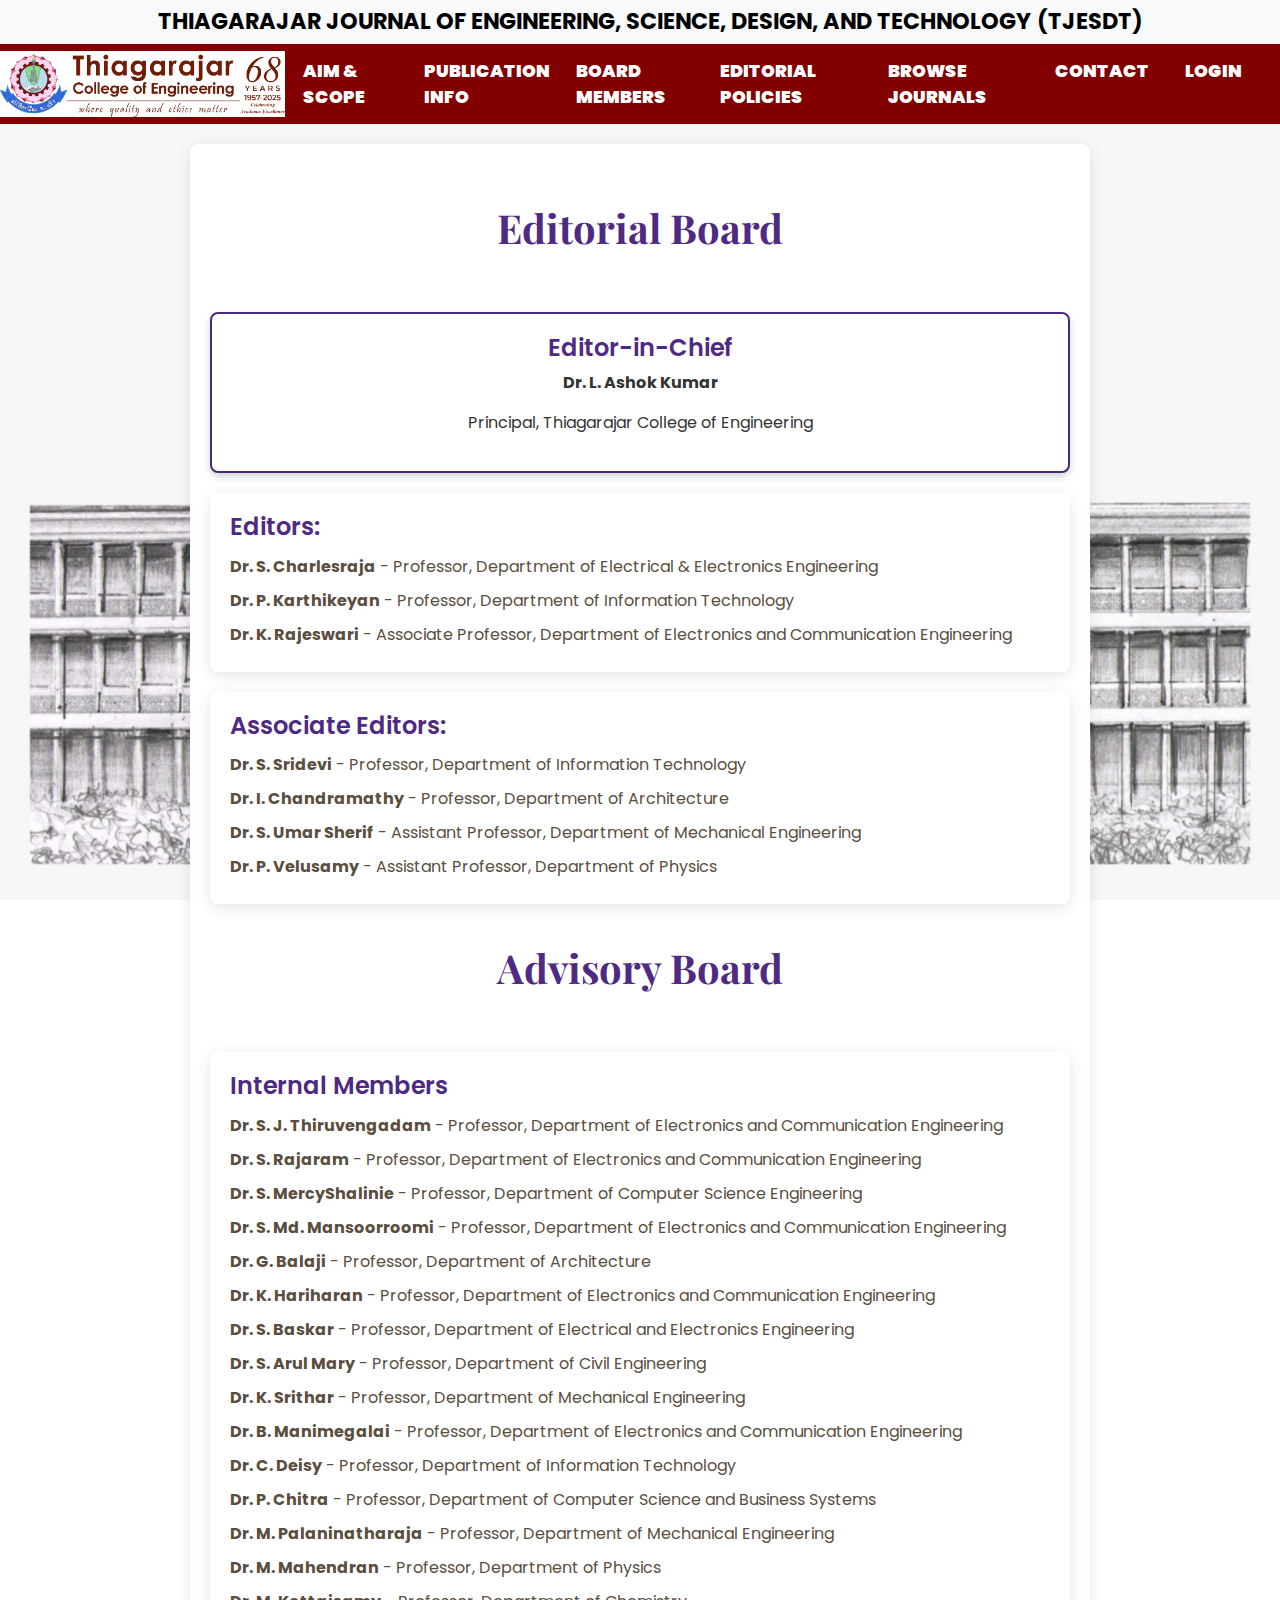
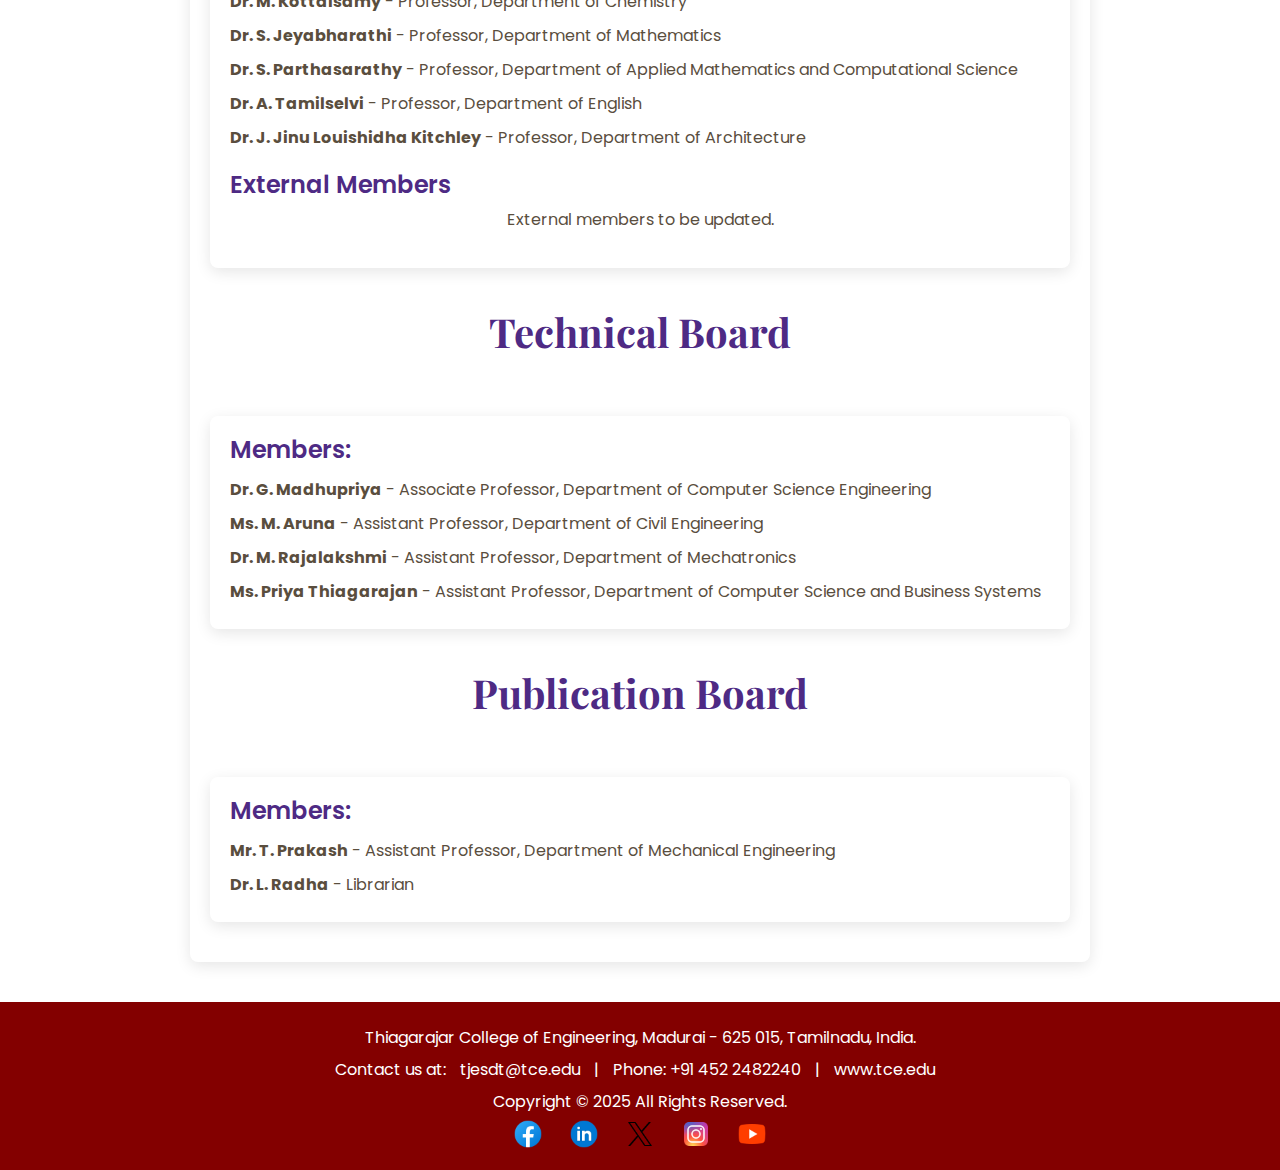
==== board.html @ 8c295099 "first commit" ====
<!DOCTYPE html>
<html lang="en">
<head>
  <meta charset="UTF-8">
  <meta name="viewport" content="width=device-width, initial-scale=1.0">
  <title>Editorial Board - Thiagarajar Journal</title>
  
  <!-- Bootstrap CSS -->
  <link href="https://stackpath.bootstrapcdn.com/bootstrap/4.5.2/css/bootstrap.min.css" rel="stylesheet">

  <!-- FontAwesome Icons -->
  <link href="https://cdnjs.cloudflare.com/ajax/libs/font-awesome/5.15.4/css/all.min.css" rel="stylesheet">

  <!-- Google Fonts: Poppins and Playfair Display -->
  <link href="https://fonts.googleapis.com/css2?family=Poppins:wght@300;400;600&family=Playfair+Display:wght@700&display=swap" rel="stylesheet">
  <link rel="stylesheet" href="styles.css">
  <!--
  <style>
    body {
      font-family: 'Poppins', sans-serif;
      background-image: url('tce.jpg'); /* Background image URL */
      background-size: cover; /* Ensures the image covers the entire page */
      background-position: center center; /* Centers the image */
      background-attachment: fixed; /* Keeps the background fixed during scrolling */
      color: #5a4e3e; /* Relaxing, soft brown tone */
    }
    .navbar {
      background-color: brown;
      padding: 0;
      min-height: 80px;
      display: flex;
      align-items: center;
    }
    
    .navbar-brand {
      padding: 0;
      margin: 0;
      height: 80px;
      display: flex;
      align-items: center;
    }
    
    .navbar-brand img {
      width: 100%;
      height: 100%;
      object-fit: contain;
      margin: 0;
      padding: 0px;
    }
    
    .journal-title {
      color: white;
      font-weight: bold;
      font-size: 1.2rem !important;
      text-transform: uppercase;
      padding-left: 20px;
      margin: 0;
      line-height: 1.2;
      flex-grow: 1;
      text-align: left;
    }

    .navbar-nav .nav-item {
      padding: 0 10px;
    }
    
    .navbar-brand, .nav-link {
      color: white !important;
      font-family: 'Poppins', sans-serif;
      font-size: 0.97rem;
      font-weight: 900;
      text-transform: uppercase;
    }

    .navbar-brand:hover, .nav-link:hover {
      color: #fff !important;
      text-decoration: underline;
    }

    .navbar-nav .nav-item.active .nav-link {
      color: #FF4F3A !important;
      font-weight: 700;
    }

    .navbar-toggler {
      border: none;
    }

    .navbar-collapse {
      justify-content: flex-end;
      flex-grow: 0;
    }
    p1 {
      text-align: center;
      line-height: 2;
    }o

    /* Responsive navbar adjustments */
    @media (max-width: 992px) {
      .journal-title {
        font-size: 1rem !important;
      }
      
      .navbar-brand {
        width: 70px;
        height: 70px;
      }
    }
    
    @media (max-width: 768px) {
      .journal-title {
        font-size: 1rem !important;
        padding-left: 10px;
      }
      
      .navbar-brand {
        width: 60px;
        height: 60px;
      }
    }
    .section-title {
      text-align: center;
      color: #4E2A84;
      background-color: white;
      font-family: 'Playfair Display', serif;
      font-weight: 700;
      margin: 60px;
      font-size: 2.5rem;
      border-radius: 100px;
      margin-top: 40px;
    }
    .section-content {
      padding: 20px;
      margin: 20px auto;
      border-radius: 8px;
      background-color: #fff;
      box-shadow: 0 4px 10px rgba(0, 0, 0, 0.1);
      max-width: 900px;
    }
    
    /* Footer Styles */
    footer {
      background-color: brown;
      color: white;
      padding: 20px 0;
      text-align: center;
      margin-top: 40px;
    }

    footer a {
      color: white;
      text-decoration: none;
      margin: 0 10px;
    }

    footer a:hover {
      text-decoration: underline;
    }
    .card {
      margin: 15px 0;
      transition: transform 0.3s ease, box-shadow 0.3s ease;
    }
    .card:hover {
      transform: translateY(-10px);
      box-shadow: 0 8px 20px rgba(0, 0, 0, 0.15);
    }
    .editor-card {
      border: 2px solid #4E2A84;
      margin-bottom: 20px;
      box-shadow: 0 4px 8px rgba(0, 0, 0, 0.1);
    }
    .editor-card-body {
      padding: 15px;
    }
    .editor-card-title {
      color: #4E2A84;
      font-weight: 600;
      font-size: 1.5rem;
    }
    .editor-description {
      font-size: 1.1rem;
      color: #333;
    }
    .editor-role {
      font-size: 1.2rem;
      color: #7f7f7f;
    }
    .icon {
      font-size: 2rem;
      color: #4E2A84;
      margin-right: 10px;
    }
    .editor-name {
      font-size: 1.2rem;
      color: #4E2A84;
      font-weight: 600;
    }
    .editor-role, .editor-description {
      color: #333;
      font-size: 1rem;
    }
    .list-group-item {
      background-color: transparent;
      border: none;
      padding: 5px 0;
    }
  </style> -->
</head>
<body>
  <header>

    <!-- Pre-header with Journal Title -->
<div class="pre-header text-center py-2 bg-light">
<span class="journal-title">Thiagarajar Journal of Engineering, Science, Design, and Technology (TJESDT)</span>
</div>

<!-- Header with Navigation -->
<nav class="navbar navbar-expand-lg navbar-light">
<a class="navbar-brand" href="home.html">
  <img src="logo.png" alt="TJESDT Logo">
</a>
<button class="navbar-toggler" type="button" data-toggle="collapse" data-target="#navbarNav" aria-controls="navbarNav" aria-expanded="false" aria-label="Toggle navigation">
  <span class="navbar-toggler-icon"></span>
</button>
<div class="collapse navbar-collapse" id="navbarNav">
  <ul class="navbar-nav">
    <li class="nav-item">
      <a class="nav-link" href="home.html#aim-scope"><i class=""></i> Aim & Scope</a>
    </li>
    <li class="nav-item">
      <a class="nav-link" href="home.html#publication-info"><i class=""></i> Publication Info</a>
    </li> 
    <a class="nav-link" href="board.html"><i class=""></i> Board Members</a>
    </li>
    <li class="nav-item">
      <a class="nav-link" href="editorial-policies.html"><i class=""></i> Editorial Policies</a>
    </li>
    
    <li class="nav-item">
      <a class="nav-link" href="http://localhost:3002"><i class=""></i> Browse Journals</a>
    </li>
    <li class="nav-item">
      <a class="nav-link" href="home.html#contact"><i class=""></i> Contact</a>
    </li>
    <li class="nav-item">
      <a class="nav-link" href="index.html"><i class=""></i> Login</a>
    </li>
    <li class="nav-item">
  </ul>
</div>
</nav>
<!-- End Header with Navigation -->

</header>
    <div>
 

    <!-- Editorial Board Members Section -->
    <div class="section-content">
      <h2 class="section-title">Editorial Board</h2>
      

      <!-- Editor-in-Chief Card -->
      <div class="card editor-card">
        <div class="card-body">
          <div>
            <i class=""></i>
            <div>
              <h4 class="editor-card-title" align="center">Editor-in-Chief</h4>
              <p class="editor-role"><strong>Dr. L. Ashok Kumar</strong></p>
              <p class="editor-description">Principal, Thiagarajar College of Engineering </p>
            </div>
          </div>
        </div>
      </div>

      <!-- Editors Cards -->
      <div class="section-content">
        <h3 class="editor-name">Editors:</h3>
        <ul class="list-group">
          <li class="list-group-item"><strong>Dr. S. Charlesraja</strong> - Professor, Department of Electrical & Electronics Engineering</li>
          <li class="list-group-item"><strong>Dr. P. Karthikeyan</strong> - Professor,  Department of Information Technology</li>
          <li class="list-group-item"><strong>Dr. K. Rajeswari</strong> - Associate Professor,  Department of Electronics and Communication Engineering</li>
        </ul>
      </div>

      <!-- Associate Editors Cards -->
      <div class="section-content">
        <h3 class="editor-name">Associate Editors:</h3>
        <ul class="list-group">
          <li class="list-group-item"><strong>Dr. S. Sridevi</strong> -  Professor, Department of Information Technology</li>
          <li class="list-group-item"><strong>Dr. I. Chandramathy</strong> - Professor, Department of Architecture</li>
          <li class="list-group-item"><strong>Dr. S. Umar Sherif</strong> - Assistant Professor, Department of Mechanical Engineering</li>
          <li class="list-group-item"><strong>Dr. P. Velusamy</strong> - Assistant Professor, Department of Physics</li>
        </ul>
      </div>

        <!-- Advisory Board Internal Members Section -->
    <div class="  ">
 
      <h2 class="section-title">Advisory Board</h2>
    </div>
<div class="section-content">
  <h2 class="editor-name">Internal Members</h2>
  <ul class="list-group">
    <li class="list-group-item"><strong>Dr. S. J. Thiruvengadam</strong> - Professor, Department of Electronics and Communication Engineering</li>
    <li class="list-group-item"><strong>Dr. S. Rajaram</strong> - Professor, Department of Electronics and Communication Engineering</li>
    <li class="list-group-item"><strong>Dr. S. MercyShalinie</strong> - Professor, Department of Computer Science Engineering</li>
    <li class="list-group-item"><strong>Dr. S. Md. Mansoorroomi</strong> - Professor, Department of Electronics and Communication Engineering</li>
    <li class="list-group-item"><strong>Dr. G. Balaji</strong> - Professor, Department of Architecture</li>
    <li class="list-group-item"><strong>Dr. K. Hariharan</strong> - Professor, Department of Electronics and Communication Engineering</li>
    <li class="list-group-item"><strong>Dr. S. Baskar</strong> - Professor, Department of Electrical and Electronics Engineering</li>
    <li class="list-group-item"><strong>Dr. S. Arul Mary</strong> - Professor, Department of Civil Engineering</li>
    <li class="list-group-item"><strong>Dr. K. Srithar</strong> - Professor, Department of Mechanical Engineering</li>
    <li class="list-group-item"><strong>Dr. B. Manimegalai</strong> - Professor, Department of Electronics and Communication Engineering</li>
    <li class="list-group-item"><strong>Dr. C. Deisy</strong> - Professor, Department of Information Technology </li>
    <li class="list-group-item"><strong>Dr. P. Chitra</strong> - Professor, Department of Computer Science and Business Systems</li>
    <li class="list-group-item"><strong>Dr. M. Palaninatharaja</strong> - Professor, Department of Mechanical Engineering</li>
    <li class="list-group-item"><strong>Dr. M. Mahendran</strong> - Professor, Department of Physics</li>
    <li class="list-group-item"><strong>Dr. M. Kottaisamy</strong> - Professor, Department of Chemistry</li>
    <li class="list-group-item"><strong>Dr. S. Jeyabharathi</strong> - Professor, Department of Mathematics</li>
    <li class="list-group-item"><strong>Dr. S. Parthasarathy</strong> - Professor, Department of Applied Mathematics and Computational Science</li>
    <li class="list-group-item"><strong>Dr. A. Tamilselvi</strong> - Professor, Department of English</li>
    <li class="list-group-item"><strong>Dr. J. Jinu Louishidha Kitchley</strong> - Professor, Department of Architecture</li>
  </ul>
  <p></p>
  <h2 class="editor-name">External Members</h2>
<!-- Advisory Board External Members Section -->
  <p class="text-center">External members to be updated.</p>
</div>  

    <!-- Reviewers Board Members Section -->
    <div class="  ">
            <h2 class="section-title">Technical Board</h2>
    </div>
    <div class="section-content">
      <h2 class="editor-name">Members:</h2>
      <ul class="list-group">
        <li class="list-group-item"><strong>Dr. G. Madhupriya</strong> - Associate Professor, Department of Computer Science Engineering</li>
        <li class="list-group-item"><strong>Ms. M. Aruna</strong> - Assistant Professor, Department of Civil Engineering </li>
        <li class="list-group-item"><strong>Dr. M. Rajalakshmi</strong> - Assistant Professor, Department of Mechatronics</li>
        <li class="list-group-item"><strong>Ms. Priya Thiagarajan</strong> - Assistant Professor, Department of Computer Science and Business Systems</li>
      </ul>
    </div>

    <!-- Publication Board Members Section -->
    <div class="  ">
 
      <h2 class="section-title">Publication Board </h2>
    </div>
    <div class="section-content">
      
      <h2 class="editor-name">Members:</h2>
      <ul class="list-group">
        <li class="list-group-item"><strong>Mr. T. Prakash</strong> - Assistant Professor, Department of Mechanical Engineering</li>
        <li class="list-group-item"><strong>Dr. L. Radha</strong> - Librarian</li>
      </ul>
    </div>

    


<div class="  ">
 
</div>

</div>

<footer>
  <!-- Footer -->

 <p1>Thiagarajar College of Engineering, Madurai - 625 015, Tamilnadu, India.</p1><br>
  <p1>Contact us at: <a href="mailto:tjesdt@tce.edu">tjesdt@tce.edu</a> |<a>  Phone: +91 452 2482240 </a>  | <a href="https://www.tce.edu">www.tce.edu</a> </p1><br>
  <p1>Copyright © 2025  All Rights Reserved. </p1><br>
  <div>
    <a href="https://www.facebook.com/TheOfficialTCEPage" target="_blank"><img alt="ta" src="fb.png" style="width: 2em; height: 2em;"></a>
    <a href="https://www.linkedin.com/in/tcemadurai" target="_blank"><img alt="ta" src="li.png" style="width: 2em; height: 2em;"></a>
    <a href="https://twitter.com/tceofficialpage" target="_blank"><img alt="ta" src="tw.png" style="width: 2em; height: 2em;"></a>
    <a href="https://www.instagram.com/tce_madurai/" target="_blank"><img alt="ta" src="insta.png" style="width: 2em; height: 2em;"></a>
    <a href="https://www.youtube.com/ThiagarajarCollegeofEngineeringTCE"><img alt="ta" src="yt.png" style="width: 2em; height: 2em;"></a>
  </div>

</footer>


<!-- Bootstrap JS, jQuery, and Popper.js -->
<script src="https://code.jquery.com/jquery-3.5.1.slim.min.js"></script>
<script src="https://cdn.jsdelivr.net/npm/@popperjs/core@2.9.2/dist/umd/popper.min.js"></script>
<script src="https://stackpath.bootstrapcdn.com/bootstrap/4.5.2/js/bootstrap.min.js"></script>

</body>
</html>
---- styles.css ----
body {
    font-family: 'Poppins', sans-serif;
    background-image: url('tce.jpg'); /* Background Image */
    background-size: cover;
    background-position: center center;
    background-attachment: fixed;
    color: #5a4e3e;

    
  }

  .news_announcement {
    background: #830000;
    float: left;
    color: #fff;
    margin: 0px !important;
    padding-left: 100px;
    padding-right: 20px;
    position: relative;
    z-index: 9;
    font-family: "Font1";
    font-size: 16px;
    text-align: right;
}
  .marq{
    padding-top:5px;
    padding-bottom:5px;
    background-color: white;
    color:red;
    direction: left;
    font-size:larger
  }

  .announcements__text {
    font: 16px/40px "Lato-Bold";
    background: #160504;
    float: left;
    color: #fff;
    margin: 0;
    padding-right: 20px;
    position: relative;
    z-index: 9;
    font-size: large;
}

  
  .navbar {
        background-color: #830000;
        padding: 0;
        min-height: 80px;
        display: flex;
        align-items: center;
      }
      
      .navbar-brand {
        padding: 0;
        margin: 0;
        height: 80px;
        display: flex;
        align-items: center;
        
      }
      
      .navbar-brand img {
        width: 100%;
        height: 100%;
        object-fit: contain;
        margin: 0;
        padding: 0px;
      }
      
      .journal-title {
        color: black !important;
        font-weight: bold;
        font-size: 1.4rem !important;
        text-transform: uppercase;
        padding-left: 20px;
        margin: 0;
        line-height: 1.2;
        flex-grow: 1;
        text-align: left;
      }
  
      .navbar-nav .nav-item {
        padding: 0 10px;
      }
      
      .navbar-brand, .nav-link {
        color: white !important;
        font-family: 'Poppins', sans-serif;
        font-size: 1.1rem;
        font-weight: 1000;
        text-transform: uppercase;
      }
  
      .navbar-brand:hover, .nav-link:hover {
        color: #fff !important;
        text-decoration: underline;
      }
  
      .navbar-nav .nav-item.active .nav-link {
        color: #830000 !important;
        font-weight: 700;
      }
  
      .navbar-toggler {
        border: none;
      }
  
      .navbar-collapse {
        justify-content: flex-end;
        flex-grow: 0;
      }
  
      /* Responsive navbar adjustments */
      @media (max-width: 992px) {
        .journal-title {
          font-size: 1rem !important;
        }
        
        .navbar-brand {
          width: 70px;
          height: 70px;
        }
      }
      
      @media (max-width: 768px) {
        .journal-title {
          font-size: 1rem !important;
          padding-left: 10px;
        }
        
        .navbar-brand {
          width: 60px;
          height: 60px;
        }
      }
  .section-title {
    text-align: center;
    color: #4E2A84;
    background-color: white;
    font-family: 'Playfair Display', serif;
    font-weight: 700;
    margin: 60px;
    font-size: 2.5rem;
    border-radius: 100px;
    margin-top: 40px;
   
  }

  .section-content {
    padding: 20px;
    margin: 20px auto;
    border-radius: 8px;
    background-color: #fff;
    box-shadow: 0 4px 15px rgba(0, 0, 0, 0.1);
    transition: transform 0.3s ease, box-shadow 0.3s ease;
    max-width: 900px;
}

  
  .card {
    margin: 30px auto;
    background-color: rgba(255, 255, 255, 0.8); /* Transparent white background for the card */
    border-radius: 8px;
    box-shadow: 0 4px 10px rgba(0, 0, 0, 0.1);
    transition: transform 0.3s ease, box-shadow 0.3s ease;
  }

  .card-login {
    margin: 30px auto;
    max-width: 500px;
    background-color: rgba(255, 255, 255, 0.8); /* Transparent white background for the card */
    border-radius: 8px;
    padding: 20px;
    box-shadow: 0 4px 10px rgba(0, 0, 0, 0.1);
  }

  .card:hover {
    transform: translateY(-10px);
    box-shadow: 0 8px 20px rgba(0, 0, 0, 0.15);
  }
  
  .card-title {
    font-family: 'Playfair Display', serif;
    font-weight: 700;
    color: #4E2A84;
    font-size: 2rem;
  }

  .card-body {
    background-color: white;
    border-radius: 8px ;
    box-shadow: 0 4px 10px rgba(0, 0, 0, 0.1) ;
 }
 .editor-card {
    border: 2px solid #4E2A84;
    margin-bottom: 20px;
    box-shadow: 0 4px 8px rgba(0, 0, 0, 0.1);
  }
  .editor-card-body {
    padding: 15px;
  }
  .editor-card-title {
    color: #4E2A84;
    font-weight: 600;
    font-size: 1.5rem;
    align-content: center;
  }
  .editor-description {
    font-size: 1.1rem;  
    color: #333;
    text-align:center;
  }
  .editor-role {
    font-size: 1.6rem;
    color: #7f7f7f;
    text-align: center;
  }
  .icon {
    font-size: 2rem;
    color: #4E2A84;
    margin-right: 10px;
  }
  .editor-name {
    font-size: 1.5rem;
    color: #4E2A84;
    font-weight: 600;
  }
  .editor-role, .editor-description {
    color: #333;
    font-size: 1rem;
  }
  .list-group-item {
    background-color: transparent;
    border: none;
    padding: 5px 0;
  }

  .icon {
    color: #4E2A84;
    margin-right: 10px;
  }
  .policy-list ul {
    list-style-type: none;
    padding-left: 0;
  }
  .policy-list li {
    font-size: 1.2rem;
    margin-bottom: 20px;
    padding-left: 30px;
    position: relative;
  }
  .policy-list li::before {
    content: '\f00c';
    font-family: 'FontAwesome';
    position: absolute;
    left: 0;
    color: #4E2A84;
    font-size: 1.5rem;
  }

/* Carousel Styles */
#imageCarousel {
  width: 100%;
  height: 60vh; /* 60% of the viewport height */
  overflow: hidden;
  margin-bottom: 20px;
}

.carousel-item {
  height: 60vh; /* Match parent height */
}

.carousel-item img {
  width: 100%;
  height: 100%; /* Stretch to fill container height */
  object-fit: contain; /* Fit the entire image within the container without cropping */
  object-position: center;
}


  .carousel-control-prev-icon,
  .carousel-control-next-icon {
    background-color: rgba(0, 0, 0, 0.5);
    border-radius: 50%;
    padding: 20px;
  }

  /* Dropdown Menu Styles */
  .dropdown-menu {
    background-color: #830000;
    color: antiquewhite;
    border: none;
    z-index: 1050;
  }

  .dropdown-item {
    color: white !important;
  }

  .dropdown-item:hover {
    background-color: #830000;
    color: white;
  }

  .dropdown-toggle::after {
    content: none;
  }

  .dropdown-menu-right {
    right: 0;
    left: auto;
  }

  .navbar-right {
    margin-right: 15px;
  }

  /* Container and Text Styles */
  .container-in {
    margin-top: 40px;
    max-width: 900px;
    width: 100%;
    padding-right: 15px;
    padding-left: 15px;
    margin-right: auto;
    margin-left: auto;
  }


  .recent-updates {
    background-color: #fff;
    padding: 30px;
    border-radius: 8px;
    box-shadow: 0 4px 10px rgba(0, 0, 0, 0.1);
  }
  .recent-updates h3 {
    text-align: center;
    font-family: 'Playfair Display', serif;
    font-weight: 700;
    font-size: 2rem;
    color: #4E2A84;
  }
  .recent-updates p {
    font-size: 1.1rem;
    line-height: 1.8;
    text-align: justify;
  }

  p {
    text-align: justify;
  }

  p1 {
    text-align: center;
    line-height: 2;
  }

  .login-container h2 {
    font-weight: 900; /* Very bold title */
    font-size: 28px; /* Increase font size for emphasis */
}

.form-label, .form-group label {
    font-weight: 700; /* Make labels bold */
    font-size: 18px; /* Slightly increase size for readability */
}

.form-control {
    font-weight: bold; /* Make input text bold */
}

.btn {
    font-weight: 900; /* Very bold button text */
    font-size: 18px; /* Larger button text */
} 
  
  .form-group label {
    font-size: 1.1rem;
    font-weight: 600;
  }
  
  .form-group .input-group-text {
    background-color: #830000;
    color: white;
  }
  
  .form-group i {
    position: absolute;
    top: 75%;
    left: 15px;
    transform: translateY(-50%); /* Center the icon vertically */
    color: #830000;
  }
  
  .form-control {
    padding-left: 40px; /* Space for the icon */
    padding-right: 15px; /* Padding for the right side */
    font-size: 1.1rem; /* Font size for the input text */
  }
  
  .form-group input {
    padding-left: 35px; /* Adjust padding to give space for the icon */
  }
  
  .btn {
    background-color: #830000;
    color: white;
    font-weight: 700;
    text-transform: uppercase;
  }
  
  .btn:hover {
    background-color: #830000;
  }
  
  /* Footer Styles */
  footer {
        background-color: #830000;
        color: white;
        padding: 20px 0;
        text-align: center;
        margin-top: 40px;
        
      }
  
      footer a {
        color: white;
        text-decoration: none;
        margin: 0 10px;
      }
  
      footer a:hover {
        text-decoration: underline;
      }
      
  
  /* Media queries for responsive design */
  @media (max-width: 576px) {
    .card {
      margin: 20px;
      padding: 15px;
    }
  }

  .loading-container {
    display: none;
    position: fixed;
    top: 0;
    left: 0;
    width: 100%;
    height: 100%;
    background-color: rgba(0, 0, 0, 0.7);
    z-index: 1000;
    justify-content: center;
    align-items: center;
    flex-direction: column;
}
.spinner-border {
    width: 3rem;
    height: 3rem;
}
.loading-text {
    color: white;
    margin-top: 20px;
    font-size: 1.5rem;
}

.loading-container {
  display: none;
  position: fixed;
  top: 0;
  left: 0;
  width: 100%;
  height: 100%;
  background-color: rgba(0, 0, 0, 0.7);
  z-index: 1000;
  justify-content: center;
  align-items: center;
  flex-direction: column;
}
.spinner-border {
  width: 3rem;
  height: 3rem;
}
.loading-text {
  color: white;
  margin-top: 20px;
  font-size: 1.5rem;
}

#signupForm {
  color: black;
}
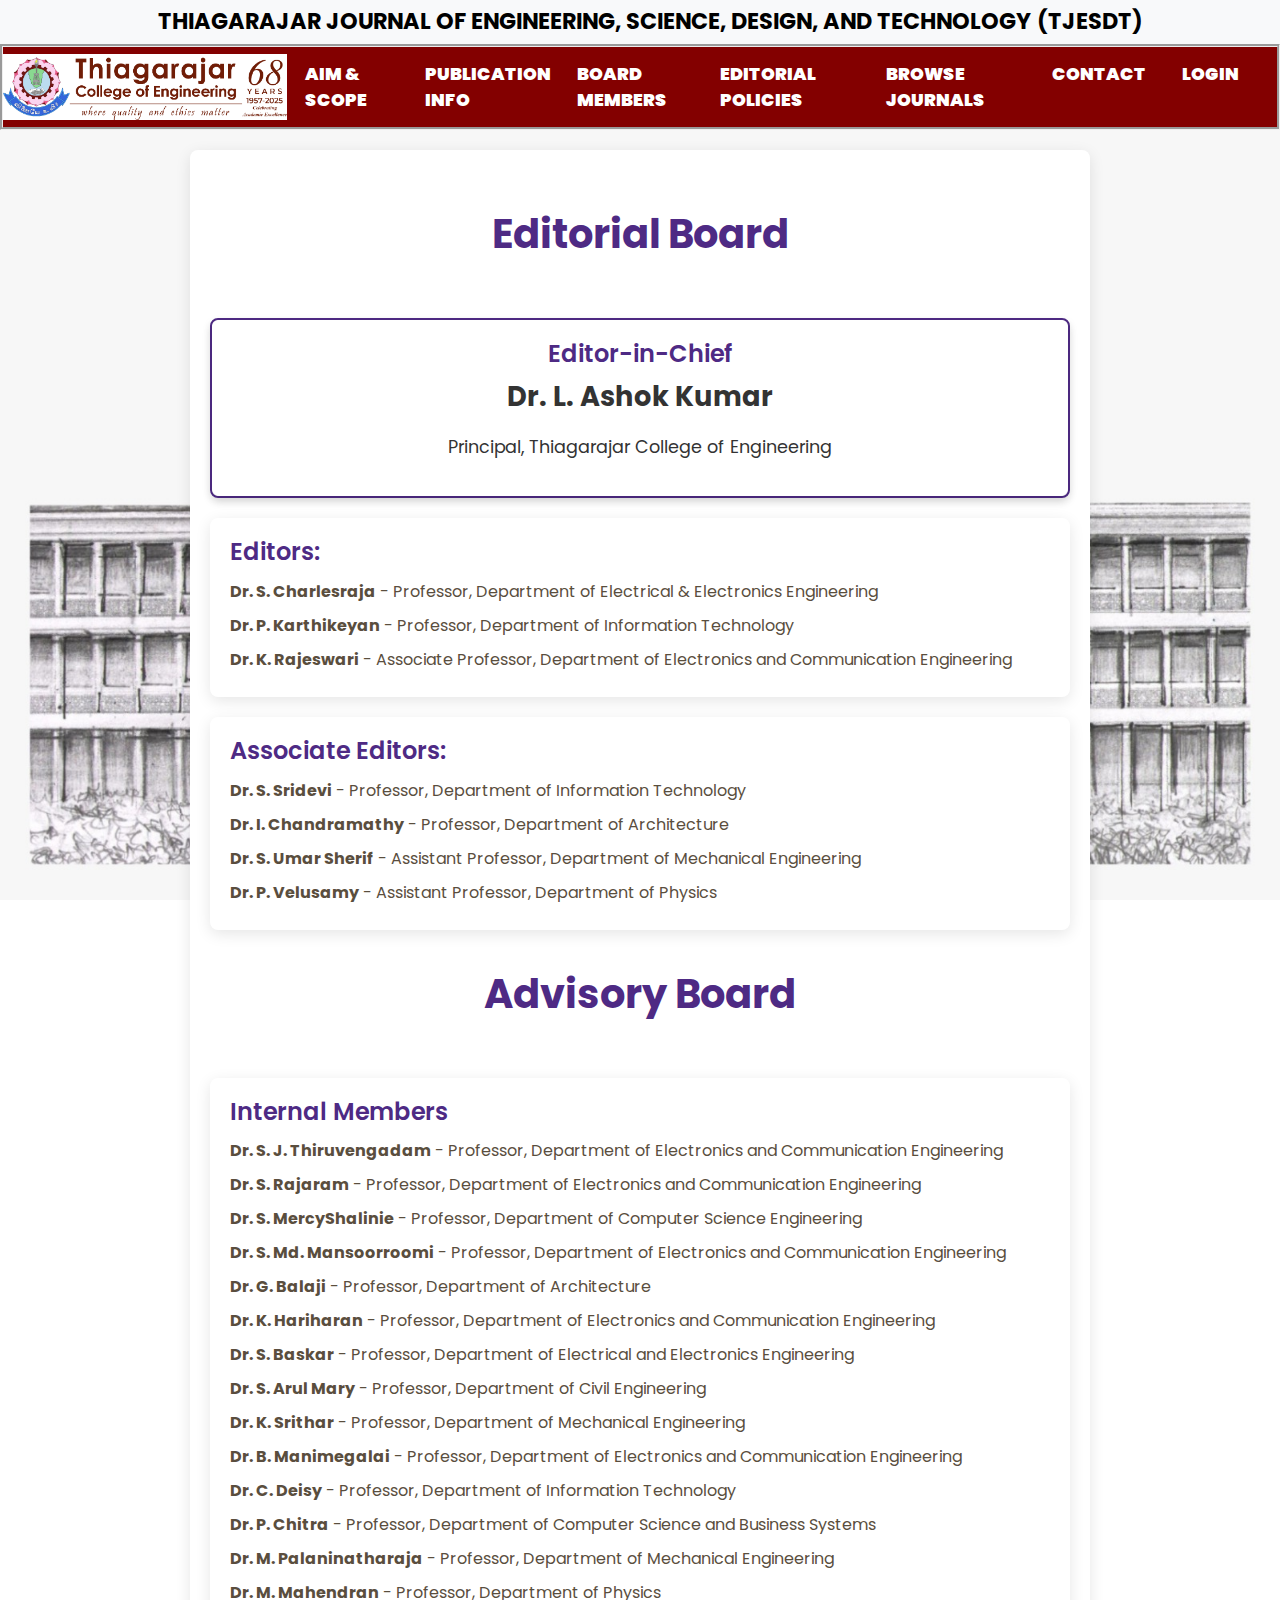
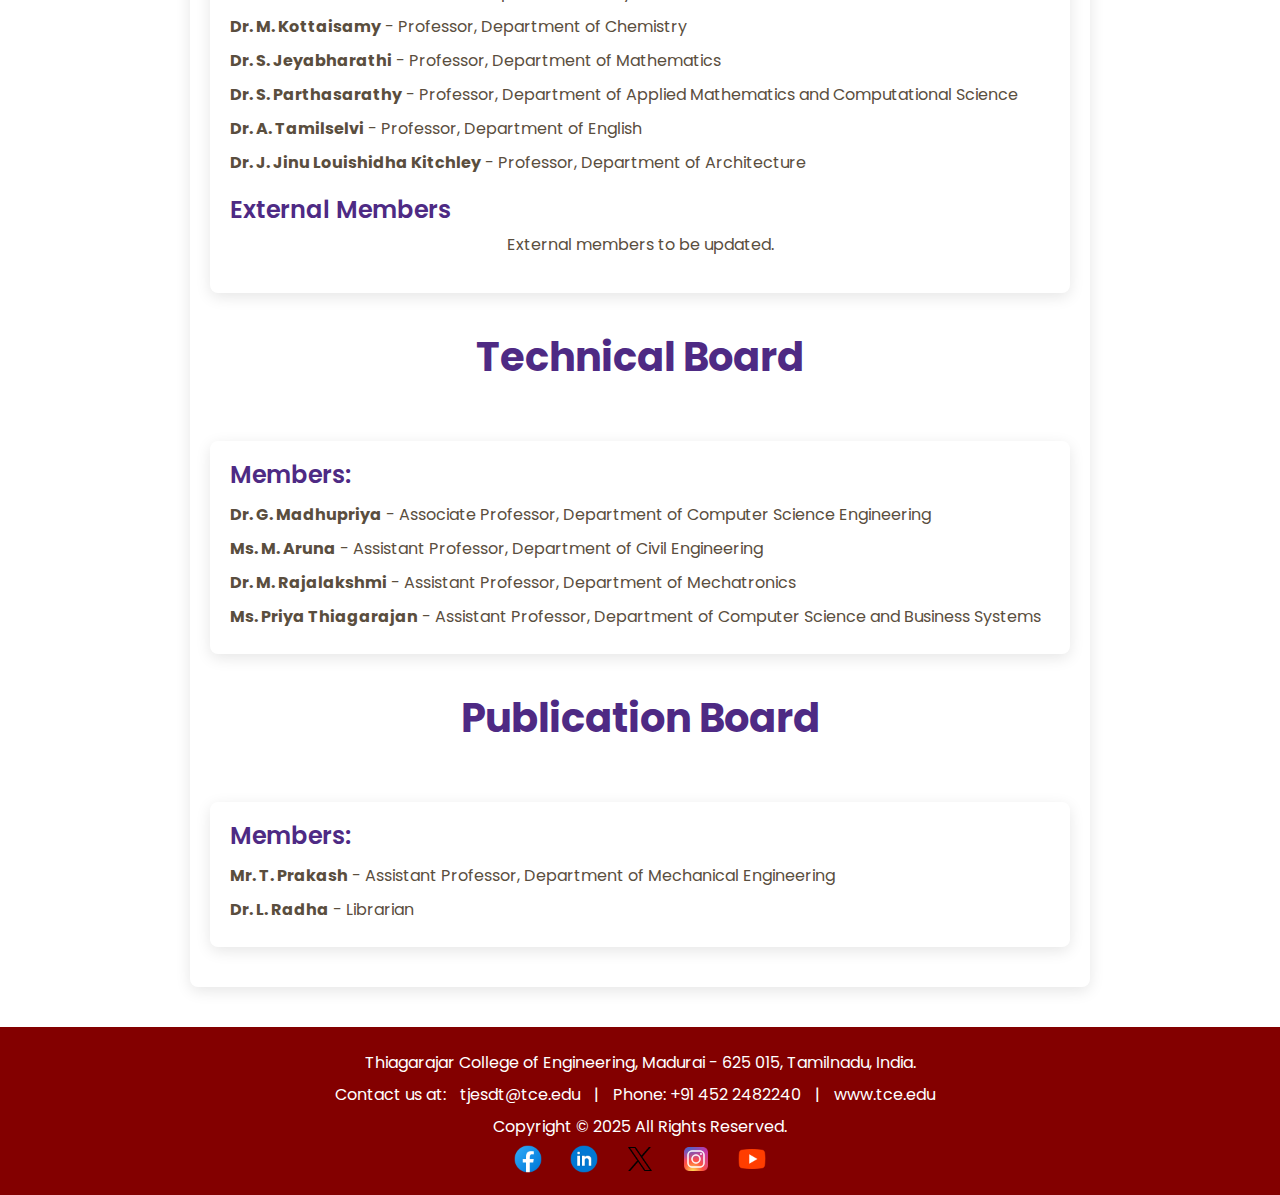
==== commit 0eb74f51: "minor changes including font update" ====
--- a/board.html
+++ b/board.html
@@ -240,7 +240,7 @@
       <a class="nav-link" href="http://localhost:3002"><i class=""></i> Browse Journals</a>
     </li>
     <li class="nav-item">
-      <a class="nav-link" href="home.html#contact"><i class=""></i> Contact</a>
+      <a class="nav-link" href="#footer"><i class=""></i> Contact</a>
     </li>
     <li class="nav-item">
       <a class="nav-link" href="index.html"><i class=""></i> Login</a>
@@ -366,9 +366,9 @@
 
 </div>
 
-<footer>
+<footer id="footer">
   <!-- Footer -->
-
+ <!--<p1>Thiagarajar Journal of Engineering, Science, Design, and Technology.</p1><br>-->
  <p1>Thiagarajar College of Engineering, Madurai - 625 015, Tamilnadu, India.</p1><br>
   <p1>Contact us at: <a href="mailto:tjesdt@tce.edu">tjesdt@tce.edu</a> |<a>  Phone: +91 452 2482240 </a>  | <a href="https://www.tce.edu">www.tce.edu</a> </p1><br>
   <p1>Copyright © 2025  All Rights Reserved. </p1><br>
--- a/styles.css
+++ b/styles.css
@@ -1,470 +1,445 @@
 body {
-    font-family: 'Poppins', sans-serif;
-    background-image: url('tce.jpg'); /* Background Image */
-    background-size: cover;
-    background-position: center center;
-    background-attachment: fixed;
-    color: #5a4e3e;
-
-    
-  }
-
-  .news_announcement {
-    background: #830000;
-    float: left;
-    color: #fff;
-    margin: 0px !important;
-    padding-left: 100px;
-    padding-right: 20px;
-    position: relative;
-    z-index: 9;
-    font-family: "Font1";
-    font-size: 16px;
-    text-align: right;
-}
-  .marq{
-    padding-top:5px;
-    padding-bottom:5px;
-    background-color: white;
-    color:red;
-    direction: left;
-    font-size:larger
-  }
-
-  .announcements__text {
-    font: 16px/40px "Lato-Bold";
-    background: #160504;
-    float: left;
-    color: #fff;
-    margin: 0;
-    padding-right: 20px;
-    position: relative;
-    z-index: 9;
-    font-size: large;
-}
+  font-family: 'Poppins', sans-serif;
+  background-image: url('tce.jpg'); /* Background Image */
+  background-size: cover;
+  background-position: center center;
+  background-attachment: fixed;
+  color: #5a4e3e;
 
   
-  .navbar {
-        background-color: #830000;
-        padding: 0;
-        min-height: 80px;
-        display: flex;
-        align-items: center;
+}
+
+.news_announcement {
+  background: #830000;
+  float: left;
+  color: #fff;
+  margin: 0px !important;
+  padding-left: 100px;
+  padding-right: 20px;
+  position: relative;
+  z-index: 9;
+  font-family: 'Poppins', sans-serif;
+  font-size: 16px;
+  text-align: right;
+}
+.marq{
+  padding-top:5px;
+  padding-bottom:5px;
+  background-color: white;
+  color:red;
+  direction: left;
+  font-size:larger
+}
+
+.announcements__text {
+  font: 16px/40px "Lato-Bold";
+  background: #160504;
+  float: left;
+  color: #fff;
+  margin: 0;
+  padding-right: 20px;
+  position: relative;
+  z-index: 9;
+  font-size: large;
+}
+
+
+.navbar {
+      background-color: #830000;
+      padding: 0;
+      min-height: 80px;
+      display: flex;
+      align-items: center;
+      border: groove;
+    }
+    
+    .navbar-brand {
+      padding: 0;
+      margin: 0;
+      height: 80px;
+      display: flex;
+      align-items: center;
+      
+    }
+    
+    .navbar-brand img {
+      width: 100%;
+      height: 100%;
+      object-fit: contain;
+      margin: 0;
+      padding: 0px;
+    }
+    
+    .journal-title {
+      color: black !important;
+      font-weight: bold;
+      font-size: 1.4rem !important;
+      text-transform: uppercase;
+      padding-left: 20px;
+      margin: 0;
+      line-height: 1.2;
+      flex-grow: 1;
+      text-align: left;
+    }
+
+    .navbar-nav .nav-item {
+      padding: 0 10px;
+    }
+    
+    .navbar-brand, .nav-link {
+      color: white !important;
+      font-family: 'Poppins', sans-serif;
+      font-size: 1.1rem;
+      font-weight: 1000;
+      text-transform: uppercase;
+    }
+
+    .navbar-brand:hover, .nav-link:hover {
+      color: #fff !important;
+      text-decoration: underline;
+    }
+
+    .navbar-nav .nav-item.active .nav-link {
+      color: #830000 !important;
+      font-weight: 700;
+    }
+
+    .navbar-toggler {
+      border: none;
+    }
+
+    .navbar-collapse {
+      justify-content: flex-end;
+      flex-grow: 0;
+    }
+
+    /* Responsive navbar adjustments */
+    @media (max-width: 992px) {
+      .journal-title {
+        font-size: 1rem !important;
       }
       
       .navbar-brand {
-        padding: 0;
-        margin: 0;
-        height: 80px;
-        display: flex;
-        align-items: center;
-        
+        width: 70px;
+        height: 70px;
+      }
+    }
+    
+    @media (max-width: 768px) {
+      .journal-title {
+        font-size: 1rem !important;
+        padding-left: 10px;
       }
       
-      .navbar-brand img {
-        width: 100%;
-        height: 100%;
-        object-fit: contain;
-        margin: 0;
-        padding: 0px;
+      .navbar-brand {
+        width: 60px;
+        height: 60px;
       }
+    }
+.section-title {
+  text-align: center;
+  color: #4E2A84;
+  background-color: white;
+  font-family:  'Poppins', sans-serif;
+  font-weight: 700;
+  margin: 60px;
+  font-size: 2.5rem;
+  border-radius: 100px;
+  margin-top: 40px;
+ 
+}
+
+.section-content {
+  padding: 20px;
+  margin: 20px auto;
+  border-radius: 8px;
+  background-color: #fff;
+  box-shadow: 0 4px 15px rgba(0, 0, 0, 0.1);
+  transition: transform 0.3s ease, box-shadow 0.3s ease;
+  max-width: 900px;
+}
+
+
+.card {
+  margin: 30px auto;
+  background-color: rgba(255, 255, 255, 0.8); /* Transparent white background for the card */
+  border-radius: 8px;
+  box-shadow: 0 4px 10px rgba(0, 0, 0, 0.1);
+  transition: transform 0.3s ease, box-shadow 0.3s ease;
+}
+
+.card-login {
+  margin: 30px auto;
+  max-width: 500px;
+  background-color: rgba(255, 255, 255, 0.8); /* Transparent white background for the card */
+  border-radius: 8px;
+  padding: 20px;
+  box-shadow: 0 4px 10px rgba(0, 0, 0, 0.1);
+}
+
+.card:hover {
+  transform: translateY(-10px);
+  box-shadow: 0 8px 20px rgba(0, 0, 0, 0.15);
+}
+
+.card-title {
+  font-family:  'Poppins', sans-serif;
+  font-weight: 700;
+  color: #4E2A84;
+  font-size: 2rem;
+}
+
+.card-body {
+  background-color: white;
+  border-radius: 8px ;
+  box-shadow: 0 4px 10px rgba(0, 0, 0, 0.1) ;
+}
+.editor-card {
+  border: 2px solid #4E2A84;
+  margin-bottom: 20px;
+  box-shadow: 0 4px 8px rgba(0, 0, 0, 0.1);
+}
+.editor-card-body {
+  padding: 15px;
+}
+.editor-card-title {
+  color: #4E2A84;
+  font-weight: 600;
+  font-size: 1.5rem;
+  align-content: center;
+}
+.editor-description {
+  font-size: 1.1rem;  
+  color: #333;
+  text-align:center;
+}
+.editor-role {
+  font-size: 1.7rem;
+  color: #333;
+  text-align: center;
+}
+.icon {
+  font-size: 2rem;
+  color: #4E2A84;
+  margin-right: 10px;
+}
+.editor-name {
+  font-size: 1.5rem;
+  color: #4E2A84;
+  font-weight: 600;
+}
+
+.list-group-item {
+  background-color: transparent;
+  border: none;
+  padding: 5px 0;
+}
+
+.icon {
+  color: #4E2A84;
+  margin-right: 10px;
+}
+.policy-list ul {
+  list-style-type: none;
+  padding-left: 0;
+}
+.policy-list li {
+  font-size: 1.2rem;
+  margin-bottom: 20px;
+  padding-left: 30px;
+  position: relative;
+}
+.policy-list li::before {
+  content: '\f00c';
+  font-family:  'Poppins', sans-serif;
+  position: absolute;
+  left: 0;
+  color: #4E2A84;
+  font-size: 1.5rem;
+}
+
+/* Carousel Styles */
+#imageCarousel {
+width: 100%;
+height: 60vh; /* 60% of the viewport height */
+overflow: hidden;
+margin-bottom: 20px;
+}
+
+.carousel-item {
+height: 60vh; /* Match parent height */
+}
+
+.carousel-item img {
+width: 100%;
+height: 100%; /* Stretch to fill container height */
+object-fit: contain; /* Fit the entire image within the container without cropping */
+object-position: center;
+}
+
+
+.carousel-control-prev-icon,
+.carousel-control-next-icon {
+  background-color: rgba(0, 0, 0, 0.5);
+  border-radius: 50%;
+  padding: 20px;
+}
+
+/* Dropdown Menu Styles */
+.dropdown-menu {
+  background-color: #830000;
+  color: antiquewhite;
+  border: none;
+  z-index: 1050;
+}
+
+.dropdown-item {
+  color: white !important;
+}
+
+.dropdown-item:hover {
+  background-color: #830000;
+  color: white;
+}
+
+.dropdown-toggle::after {
+  content: none;
+}
+
+.dropdown-menu-right {
+  right: 0;
+  left: auto;
+}
+
+.navbar-right {
+  margin-right: 15px;
+}
+
+/* Container and Text Styles */
+.container-in {
+  margin-top: 40px;
+  max-width: 900px;
+  width: 100%;
+  padding-right: 15px;
+  padding-left: 15px;
+  margin-right: auto;
+  margin-left: auto;
+}
+
+
+.recent-updates {
+  background-color: #fff;
+  padding: 30px;
+  border-radius: 8px;
+  box-shadow: 0 4px 10px rgba(0, 0, 0, 0.1);
+}
+.recent-updates h3 {
+  text-align: center;
+  font-family:  'Poppins', sans-serif;
+  font-weight: 700;
+  font-size: 2rem;
+  color: #4E2A84;
+}
+.recent-updates p {
+  font-size: 1.1rem;
+  line-height: 1.8;
+  text-align: justify;
+}
+
+p {
+  text-align: justify;
+}
+
+p1 {
+  text-align: center;
+  line-height: 2;
+}
+
+.login-container h2 {
+  font-weight: 900; /* Very bold title */
+  font-size: 28px; /* Increase font size for emphasis */
+}
+
+.form-label, .form-group label {
+  font-weight: 700; /* Make labels bold */
+  font-size: 18px; /* Slightly increase size for readability */
+}
+
+.form-control {
+  font-weight: bold; /* Make input text bold */
+}
+
+.btn {
+  font-weight: 900; /* Very bold button text */
+  font-size: 18px; /* Larger button text */
+} 
+
+.form-group label {
+  font-size: 1.1rem;
+  font-weight: 600;
+}
+
+.form-group .input-group-text {
+  background-color: #830000;
+  color: white;
+}
+
+.form-group i {
+  position: absolute;
+  top: 75%;
+  left: 15px;
+  transform: translateY(-50%); /* Center the icon vertically */
+  color: #830000;
+}
+
+.form-control {
+  padding-left: 40px; /* Space for the icon */
+  padding-right: 15px; /* Padding for the right side */
+  font-size: 1.1rem; /* Font size for the input text */
+}
+
+.form-group input {
+  padding-left: 35px; /* Adjust padding to give space for the icon */
+}
+
+.btn {
+  background-color: #830000;
+  color: white;
+  font-weight: 700;
+  text-transform: uppercase;
+}
+
+.btn:hover {
+  background-color: #830000;
+}
+
+/* Footer Styles */
+footer {
+      background-color: #830000;
+      color: white;
+      padding: 20px 0;
+      text-align: center;
+      margin-top: 40px;
       
-      .journal-title {
-        color: black !important;
-        font-weight: bold;
-        font-size: 1.4rem !important;
-        text-transform: uppercase;
-        padding-left: 20px;
-        margin: 0;
-        line-height: 1.2;
-        flex-grow: 1;
-        text-align: left;
-      }
-  
-      .navbar-nav .nav-item {
-        padding: 0 10px;
-      }
-      
-      .navbar-brand, .nav-link {
-        color: white !important;
-        font-family: 'Poppins', sans-serif;
-        font-size: 1.1rem;
-        font-weight: 1000;
-        text-transform: uppercase;
-      }
-  
-      .navbar-brand:hover, .nav-link:hover {
-        color: #fff !important;
-        text-decoration: underline;
-      }
-  
-      .navbar-nav .nav-item.active .nav-link {
-        color: #830000 !important;
-        font-weight: 700;
-      }
-  
-      .navbar-toggler {
-        border: none;
-      }
-  
-      .navbar-collapse {
-        justify-content: flex-end;
-        flex-grow: 0;
-      }
-  
-      /* Responsive navbar adjustments */
-      @media (max-width: 992px) {
-        .journal-title {
-          font-size: 1rem !important;
-        }
-        
-        .navbar-brand {
-          width: 70px;
-          height: 70px;
-        }
-      }
-      
-      @media (max-width: 768px) {
-        .journal-title {
-          font-size: 1rem !important;
-          padding-left: 10px;
-        }
-        
-        .navbar-brand {
-          width: 60px;
-          height: 60px;
-        }
-      }
-  .section-title {
-    text-align: center;
-    color: #4E2A84;
-    background-color: white;
-    font-family: 'Playfair Display', serif;
-    font-weight: 700;
-    margin: 60px;
-    font-size: 2.5rem;
-    border-radius: 100px;
-    margin-top: 40px;
-   
-  }
-
-  .section-content {
-    padding: 20px;
-    margin: 20px auto;
-    border-radius: 8px;
-    background-color: #fff;
-    box-shadow: 0 4px 15px rgba(0, 0, 0, 0.1);
-    transition: transform 0.3s ease, box-shadow 0.3s ease;
-    max-width: 900px;
-}
-
-  
+    }
+
+    footer a {
+      color: white;
+      text-decoration: none;
+      margin: 0 10px;
+    }
+
+    footer a:hover {
+      text-decoration: underline;
+    }
+    
+
+/* Media queries for responsive design */
+@media (max-width: 576px) {
   .card {
-    margin: 30px auto;
-    background-color: rgba(255, 255, 255, 0.8); /* Transparent white background for the card */
-    border-radius: 8px;
-    box-shadow: 0 4px 10px rgba(0, 0, 0, 0.1);
-    transition: transform 0.3s ease, box-shadow 0.3s ease;
-  }
-
-  .card-login {
-    margin: 30px auto;
-    max-width: 500px;
-    background-color: rgba(255, 255, 255, 0.8); /* Transparent white background for the card */
-    border-radius: 8px;
-    padding: 20px;
-    box-shadow: 0 4px 10px rgba(0, 0, 0, 0.1);
-  }
-
-  .card:hover {
-    transform: translateY(-10px);
-    box-shadow: 0 8px 20px rgba(0, 0, 0, 0.15);
-  }
-  
-  .card-title {
-    font-family: 'Playfair Display', serif;
-    font-weight: 700;
-    color: #4E2A84;
-    font-size: 2rem;
-  }
-
-  .card-body {
-    background-color: white;
-    border-radius: 8px ;
-    box-shadow: 0 4px 10px rgba(0, 0, 0, 0.1) ;
- }
- .editor-card {
-    border: 2px solid #4E2A84;
-    margin-bottom: 20px;
-    box-shadow: 0 4px 8px rgba(0, 0, 0, 0.1);
-  }
-  .editor-card-body {
+    margin: 20px;
     padding: 15px;
   }
-  .editor-card-title {
-    color: #4E2A84;
-    font-weight: 600;
-    font-size: 1.5rem;
-    align-content: center;
-  }
-  .editor-description {
-    font-size: 1.1rem;  
-    color: #333;
-    text-align:center;
-  }
-  .editor-role {
-    font-size: 1.6rem;
-    color: #7f7f7f;
-    text-align: center;
-  }
-  .icon {
-    font-size: 2rem;
-    color: #4E2A84;
-    margin-right: 10px;
-  }
-  .editor-name {
-    font-size: 1.5rem;
-    color: #4E2A84;
-    font-weight: 600;
-  }
-  .editor-role, .editor-description {
-    color: #333;
-    font-size: 1rem;
-  }
-  .list-group-item {
-    background-color: transparent;
-    border: none;
-    padding: 5px 0;
-  }
-
-  .icon {
-    color: #4E2A84;
-    margin-right: 10px;
-  }
-  .policy-list ul {
-    list-style-type: none;
-    padding-left: 0;
-  }
-  .policy-list li {
-    font-size: 1.2rem;
-    margin-bottom: 20px;
-    padding-left: 30px;
-    position: relative;
-  }
-  .policy-list li::before {
-    content: '\f00c';
-    font-family: 'FontAwesome';
-    position: absolute;
-    left: 0;
-    color: #4E2A84;
-    font-size: 1.5rem;
-  }
-
-/* Carousel Styles */
-#imageCarousel {
-  width: 100%;
-  height: 60vh; /* 60% of the viewport height */
-  overflow: hidden;
-  margin-bottom: 20px;
-}
-
-.carousel-item {
-  height: 60vh; /* Match parent height */
-}
-
-.carousel-item img {
-  width: 100%;
-  height: 100%; /* Stretch to fill container height */
-  object-fit: contain; /* Fit the entire image within the container without cropping */
-  object-position: center;
-}
-
-
-  .carousel-control-prev-icon,
-  .carousel-control-next-icon {
-    background-color: rgba(0, 0, 0, 0.5);
-    border-radius: 50%;
-    padding: 20px;
-  }
-
-  /* Dropdown Menu Styles */
-  .dropdown-menu {
-    background-color: #830000;
-    color: antiquewhite;
-    border: none;
-    z-index: 1050;
-  }
-
-  .dropdown-item {
-    color: white !important;
-  }
-
-  .dropdown-item:hover {
-    background-color: #830000;
-    color: white;
-  }
-
-  .dropdown-toggle::after {
-    content: none;
-  }
-
-  .dropdown-menu-right {
-    right: 0;
-    left: auto;
-  }
-
-  .navbar-right {
-    margin-right: 15px;
-  }
-
-  /* Container and Text Styles */
-  .container-in {
-    margin-top: 40px;
-    max-width: 900px;
-    width: 100%;
-    padding-right: 15px;
-    padding-left: 15px;
-    margin-right: auto;
-    margin-left: auto;
-  }
-
-
-  .recent-updates {
-    background-color: #fff;
-    padding: 30px;
-    border-radius: 8px;
-    box-shadow: 0 4px 10px rgba(0, 0, 0, 0.1);
-  }
-  .recent-updates h3 {
-    text-align: center;
-    font-family: 'Playfair Display', serif;
-    font-weight: 700;
-    font-size: 2rem;
-    color: #4E2A84;
-  }
-  .recent-updates p {
-    font-size: 1.1rem;
-    line-height: 1.8;
-    text-align: justify;
-  }
-
-  p {
-    text-align: justify;
-  }
-
-  p1 {
-    text-align: center;
-    line-height: 2;
-  }
-
-  .login-container h2 {
-    font-weight: 900; /* Very bold title */
-    font-size: 28px; /* Increase font size for emphasis */
-}
-
-.form-label, .form-group label {
-    font-weight: 700; /* Make labels bold */
-    font-size: 18px; /* Slightly increase size for readability */
-}
-
-.form-control {
-    font-weight: bold; /* Make input text bold */
-}
-
-.btn {
-    font-weight: 900; /* Very bold button text */
-    font-size: 18px; /* Larger button text */
-} 
-  
-  .form-group label {
-    font-size: 1.1rem;
-    font-weight: 600;
-  }
-  
-  .form-group .input-group-text {
-    background-color: #830000;
-    color: white;
-  }
-  
-  .form-group i {
-    position: absolute;
-    top: 75%;
-    left: 15px;
-    transform: translateY(-50%); /* Center the icon vertically */
-    color: #830000;
-  }
-  
-  .form-control {
-    padding-left: 40px; /* Space for the icon */
-    padding-right: 15px; /* Padding for the right side */
-    font-size: 1.1rem; /* Font size for the input text */
-  }
-  
-  .form-group input {
-    padding-left: 35px; /* Adjust padding to give space for the icon */
-  }
-  
-  .btn {
-    background-color: #830000;
-    color: white;
-    font-weight: 700;
-    text-transform: uppercase;
-  }
-  
-  .btn:hover {
-    background-color: #830000;
-  }
-  
-  /* Footer Styles */
-  footer {
-        background-color: #830000;
-        color: white;
-        padding: 20px 0;
-        text-align: center;
-        margin-top: 40px;
-        
-      }
-  
-      footer a {
-        color: white;
-        text-decoration: none;
-        margin: 0 10px;
-      }
-  
-      footer a:hover {
-        text-decoration: underline;
-      }
-      
-  
-  /* Media queries for responsive design */
-  @media (max-width: 576px) {
-    .card {
-      margin: 20px;
-      padding: 15px;
-    }
-  }
-
-  .loading-container {
-    display: none;
-    position: fixed;
-    top: 0;
-    left: 0;
-    width: 100%;
-    height: 100%;
-    background-color: rgba(0, 0, 0, 0.7);
-    z-index: 1000;
-    justify-content: center;
-    align-items: center;
-    flex-direction: column;
-}
-.spinner-border {
-    width: 3rem;
-    height: 3rem;
-}
-.loading-text {
-    color: white;
-    margin-top: 20px;
-    font-size: 1.5rem;
 }
 
 .loading-container {
@@ -490,8 +465,30 @@
   font-size: 1.5rem;
 }
 
+.loading-container {
+display: none;
+position: fixed;
+top: 0;
+left: 0;
+width: 100%;
+height: 100%;
+background-color: rgba(0, 0, 0, 0.7);
+z-index: 1000;
+justify-content: center;
+align-items: center;
+flex-direction: column;
+}
+.spinner-border {
+width: 3rem;
+height: 3rem;
+}
+.loading-text {
+color: white;
+margin-top: 20px;
+font-size: 1.5rem;
+}
+
 #signupForm {
-  color: black;
-}
-  
-  +color: black;
+}
+
